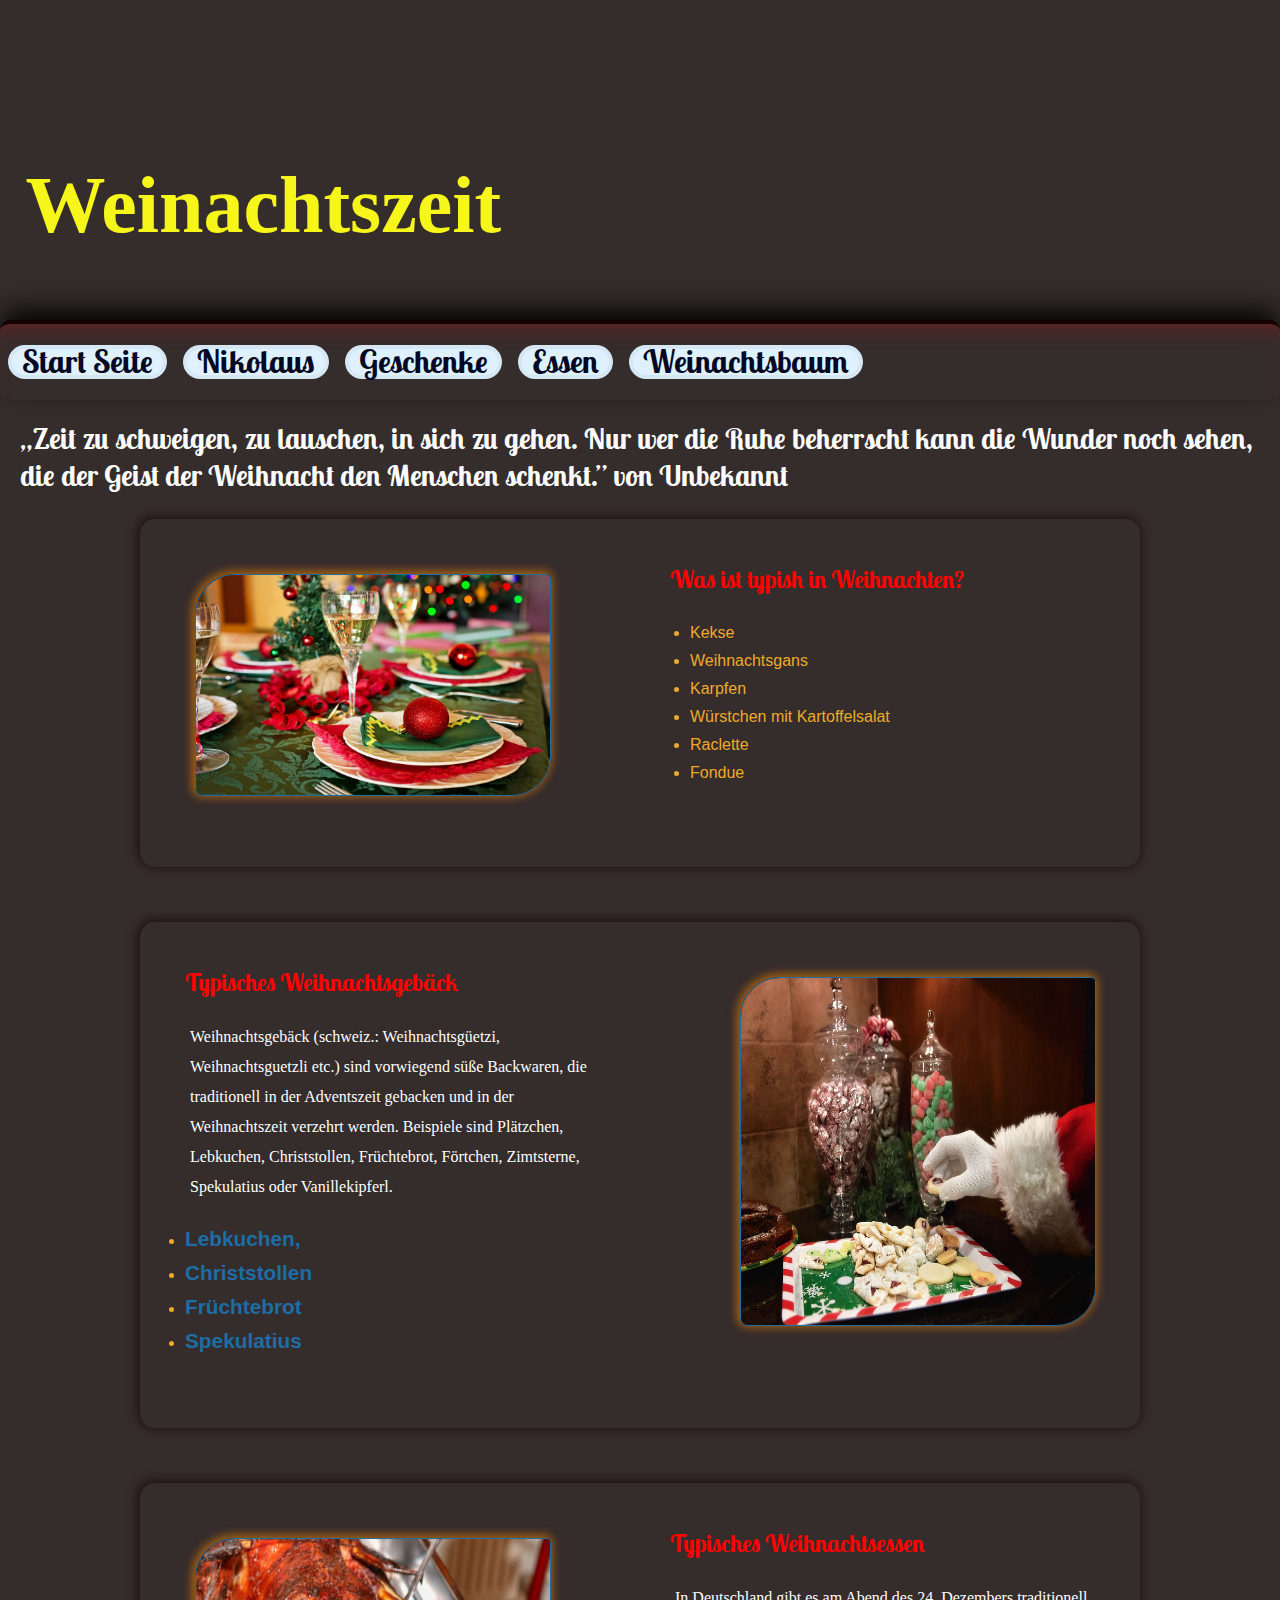
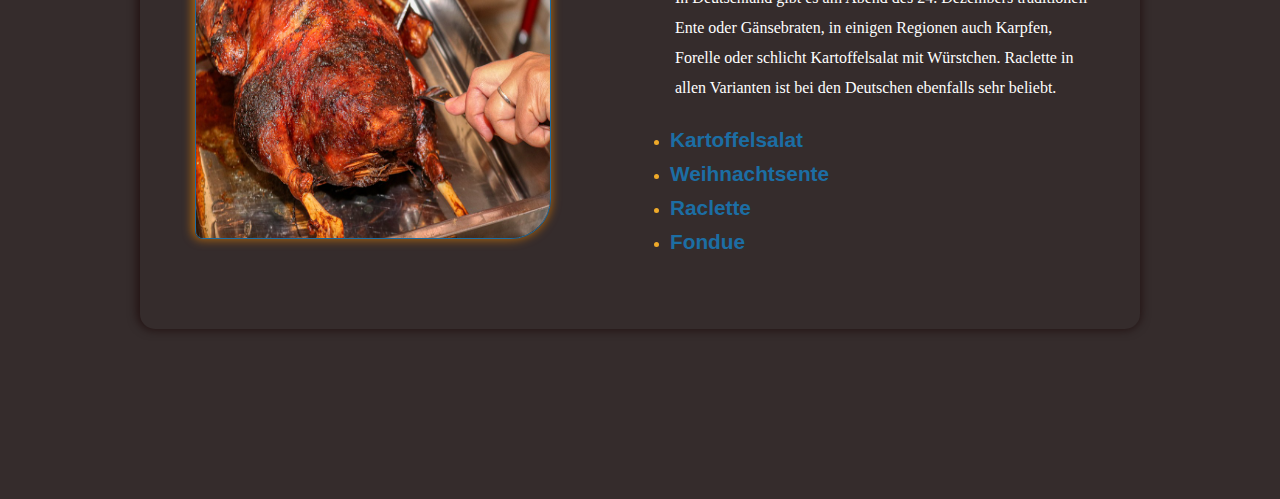
==== Pages/essen.html @ 0c72d951 "fff" ====
<!DOCTYPE html>
<html lang="en">
  <head>
    <meta charset="UTF-8" />
    <meta http-equiv="X-UA-Compatible" content="IE=edge" />
    <meta name="viewport" content="width=device-width, initial-scale=1.0" />

    <link rel="stylesheet" href="../Main.css" />
    <title>Kultur Deutschlands</title>
  </head>
  <body>
    <header>
      <nav>
        <ul>
          <li>
            <a href="../Pages/index.html">
              <span>Start Seite</span>
              <img src="../Imges/6348021.png" alt="Nikolaus Icon" />
            </a>
          </li>
          <li>
            <a href="./nikolaus.html">
              <span>Nikolaus</span
              ><img src="../Imges/6273389.png" alt="Nikolaus Icon" />
            </a>
          </li>

          <li>
            <a href="./Geschenke.html"
              ><span>Geschenke</span>
              <img src="../Imges/2743309.png" alt="Geschenck Icon" />
            </a>
          </li>
          <li>
            <a href="./essen.html">
              <span>Essen</span
              ><img
                src="../Imges/2366085.png"
                alt="Teller,Gabl und Messer Icon"
              />
            </a>
          </li>
          <li>
            <a href="./Weinachtsbaum.html">
              <span>Weinachtsbaum</span
              ><img src="../Imges/268229.png" alt="Weinachtsbaum Icon" />
            </a>
          </li>
        </ul>
      </nav>
    </header>
    <div class="header-main">
      <h1>
        „Zeit zu schweigen, zu lauschen, in sich zu gehen. Nur wer die Ruhe
        beherrscht kann die Wunder noch sehen, die der Geist der Weihnacht den
        Menschen schenkt.” von Unbekannt
      </h1>
    </div>
    <main class="weinachten1">
      <section class="weinachten">
        <div>
          <img
            src="../Imges/christmas-table-1909796_960_720.jpg"
            alt="Nikolaus"
          />
        </div>
        <div class="text">
          <h2>Was ist typish in Weihnachten?</h2>
          <div>
            <li>Kekse</li>
            <li>Weihnachtsgans</li>
            <li>Karpfen</li>
            <li>Würstchen mit Kartoffelsalat</li>
            <li>Raclette</li>
            <li>Fondue</li>
          </div>
        </div>
      </section>
      <section class="weinachten">
        <div>
          <img src="../Imges/santa-2706246_960_720.jpg" alt="Weinachtsman" />
        </div>
        <div class="text">
          <h2>Typisches Weihnachtsgebäck</h2>
          <p>
            Weihnachtsgebäck (schweiz.: Weihnachtsgüetzi, Weihnachtsguetzli
            etc.) sind vorwiegend süße Backwaren, die traditionell in der
            Adventszeit gebacken und in der Weihnachtszeit verzehrt werden.
            Beispiele sind Plätzchen, Lebkuchen, Christstollen, Früchtebrot,
            Förtchen, Zimtsterne, Spekulatius oder Vanillekipferl.

            <li>
              <a
                href="https://www.backenmachtgluecklich.de/rezepte/weiche-lebkuchen-backen.html"
                >Lebkuchen,</a
              >
            </li>
            <li>
              <a
                href="https://www.einfachbacken.de/rezepte/christstollen-omas-bestes-rezept"
                >Christstollen</a
              >
            </li>
            <li>
              <a
                href="https://www.chefkoch.de/rezepte/380831124456478/Fruechtebrot-supereinfach.html"
                >Früchtebrot</a
              >
            </li>
            <li>
              <a
                href="https://www.backenmachtgluecklich.de/rezepte/spekulatius.html"
                >Spekulatius</a
              >
            </li>
          </p>
        </div>
      </section>

      <section class="weinachten">
        <div>
          <img src="../Imges/goose-4718538_960_720.jpg" alt="Weinachtsman" />
        </div>
        <div class="text">
          <h2>Typisches Weihnachtsessen</h2>
          <p>
            In Deutschland gibt es am Abend des 24. Dezembers traditionell Ente
            oder Gänsebraten, in einigen Regionen auch Karpfen, Forelle oder
            schlicht Kartoffelsalat mit Würstchen. Raclette in allen Varianten
            ist bei den Deutschen ebenfalls sehr beliebt.

            <li>
              <a
                href="https://www.essen-und-trinken.de/rezepte/60083-rzpt-kartoffelsalat-mit-wuerstchen"
              >
                Kartoffelsalat</a
              >
            </li>
            <li>
              <a
                href="https://www.tastybits.de/rezepte/fleisch-gefluegel/weihnachtsgans/"
                >Weihnachtsente</a
              >
            </li>
            <li>
              <a
                href="https://www.lecker.de/raclette-pfaennchen-die-besten-rezepte-75326.html"
              >
                Raclette</a
              >
            </li>
            <li>
              <a
                href="https://www.backenmachtgluecklich.de/rezepte/spekulatius.html"
                >Fondue</a
              >
            </li>
          </p>
        </div>
      </section>
    </main>
    <footer></footer>
  </body>
</html>
---- Main.css ----
@import url("https://fonts.googleapis.com/css2?family=Lobster+Two:ital,wght@1,700&display=swap");
nav img, nav ul {
  display: flex;
  justify-content: center;
  align-items: center;
}

header {
  height: 140px;
  background-image: url(https://as2.ftcdn.net/v2/jpg/01/82/33/33/1000_F_182333331_Sb4Ispnl8oW0VNYmLO5DPg4IFoPo6waP.jpg);
  background-position: center;
  background-repeat: no-repeat;
  background-size: cover;
}

nav {
  background-color: rgb(96, 130, 208);
  border-top: 4px solid rgb(19, 1, 1);
  box-shadow: 0px -12px 27px -3px, inset 0px 18px 37px -35px red;
  border-radius: 10px;
  width: 100vw;
  position: fixed;
  bottom: 0;
}
nav ul {
  justify-content: space-around;
}
nav ul li {
  list-style: none;
}
nav ul span {
  display: none;
}
nav a {
  margin: 2px;
}
nav img:hover {
  transform: rotate(180deg) scale(-1);
}
nav img {
  width: 10vw;
  height: 15%;
  padding: 3px;
  outline: 2px dotted rgb(255, 255, 255);
  border-radius: 10px;
  transition-duration: 1s;
}

@media (min-width: 825px) {
  header {
    width: 100vw;
    height: 400px;
    background-image: url(https://as1.ftcdn.net/v2/jpg/02/27/53/08/1000_F_227530863_cRCROuNmITlNIBK9hzijGqv5x0ktnN4F.jpg);
    background-position: center;
    background-repeat: no-repeat;
    background-size: cover;
    position: relative;
  }
  header::after {
    content: "Weinachtszeit";
    position: absolute;
    top: 40%;
    left: 2%;
    font-weight: 900;
    font-size: 80px;
    color: rgb(246, 246, 27);
  }
  nav {
    display: flex;
    height: 20%;
    background: rgba(168, 21, 21, 0);
    position: absolute;
    bottom: 0;
  }
  nav ul li {
    border: 4px solid rgba(33, 30, 32, 0.045);
    margin: 8px;
    height: 45%;
    padding: 10px;
    border-radius: 20px;
    background-color: #dff1fe;
  }
  nav a {
    color: rgb(3, 9, 36);
    text-decoration: none;
    font-family: "Lobster Two", cursive;
    font-weight: 800;
    font-size: 2rem;
  }
  nav a span {
    margin-top: -58px;
    display: block;
  }
  nav img {
    display: none;
  }
}
h1 {
  font-size: 1.2rem;
  color: rgb(4, 0, 0);
  padding: 10px;
  font-family: "Lobster Two", cursive;
}

main {
  display: flex;
  flex-wrap: wrap;
  margin: 15px;
}

h1 {
  font-size: 5vw;
}

.header-main {
  margin: 10px;
}

.weinachten {
  padding: 15px;
  display: flex;
  flex-flow: column;
  min-width: 200px;
  max-width: 550px;
  border-radius: 15px;
  margin: 0 auto 55px;
  box-shadow: -1px -1px 10px 2px rgba(22, 1, 1, 0.6196078431);
  -webkit-box-shadow: -1px -1px 10px 2px rgba(22, 1, 1, 0.6196078431);
  -moz-box-shadow: -1px -1px 10px 2px rgba(22, 1, 1, 0.6196078431);
}
.weinachten img {
  width: 70%;
  display: block;
  height: 80%;
  border: 1px solid #1c6ea4;
  border-radius: 40px 5px 40px 8px;
  margin: 25px auto;
  box-shadow: -1px -1px 10px 2px rgba(232, 128, 0, 0.8039215686);
  -webkit-box-shadow: -1px -1px 10px 2px rgba(232, 128, 0, 0.6666666667);
  -moz-box-shadow: -1px -1px 10px 2px rgba(232, 128, 0, 0.6941176471);
}
.weinachten div li {
  margin: 10px;
  font-size: 1rem;
  color: rgb(49, 19, 216);
  font-family: "Gill Sans", "Gill Sans MT", Calibri, "Trebuchet MS", sans-serif;
}
.weinachten div li a {
  color: #1c6ea4;
  text-decoration: none;
  font-family: "Gill Sans", "Gill Sans MT", Calibri, "Trebuchet MS", sans-serif;
  font-weight: 800;
}
.weinachten div .img {
  width: 70%;
  display: block;
  height: 80%;
  border: 1px solid #1c6ea4;
  border-radius: 40px 5px 40px 8px;
  margin: 25px auto;
  box-shadow: -1px -1px 10px 2px rgba(232, 128, 0, 0.8039215686);
  -webkit-box-shadow: -1px -1px 10px 2px rgba(232, 128, 0, 0.6666666667);
  -moz-box-shadow: -1px -1px 10px 2px rgba(232, 128, 0, 0.6941176471);
}
.weinachten hr {
  background-color: aqua;
  height: 5px;
  width: 300px;
  margin: 0 auto;
  background: rgb(208, 33, 98);
  background: linear-gradient(123deg, rgb(208, 33, 98) 17%, rgb(18, 187, 137) 51%, rgb(18, 85, 208) 100%);
}
.weinachten h2 {
  font-family: "Lobster Two", cursive;
  padding: 10px;
}
.weinachten p {
  font-size: 4vw;
  line-height: 120%;
  padding: 15px;
}

footer {
  height: 150px;
  background-image: url(https://cdn.pixabay.com/photo/2017/11/13/10/28/christmas-2945213_960_720.jpg);
}

@media (min-width: 915px) {
  body {
    background-color: rgb(53, 44, 44);
  }
  h1 {
    font-size: 1.8rem;
    color: white;
  }
  .weinachten1 {
    display: flex;
    flex-flow: column;
  }
  .weinachten {
    display: flex;
    flex-flow: row;
    max-width: 80%;
  }
  .weinachten div {
    width: 50%;
    margin: 20px;
  }
  .weinachten div li {
    color: #efaa29;
  }
  .weinachten img {
    width: 80%;
    margin: 20px;
  }
  .weinachten .text {
    margin: -10;
  }
  .weinachten hr {
    width: 80%;
    margin-bottom: 20px;
  }
  .weinachten h2 {
    color: rgb(255, 1, 1);
  }
  .weinachten p {
    font-size: 1rem;
    color: white;
    line-height: 30px;
  }
  .weinachten a {
    font-size: 1.3rem;
  }
  .weinachten:nth-child(2) {
    flex-flow: row-reverse;
  }
  .weinachten:nth-child(2) img {
    margin-left: 80px;
  }
  footer {
    height: 100px;
  }
}
* {
  margin: 0;
  padding: 0;
  box-sizing: border-box;
}/*# sourceMappingURL=Main.css.map */
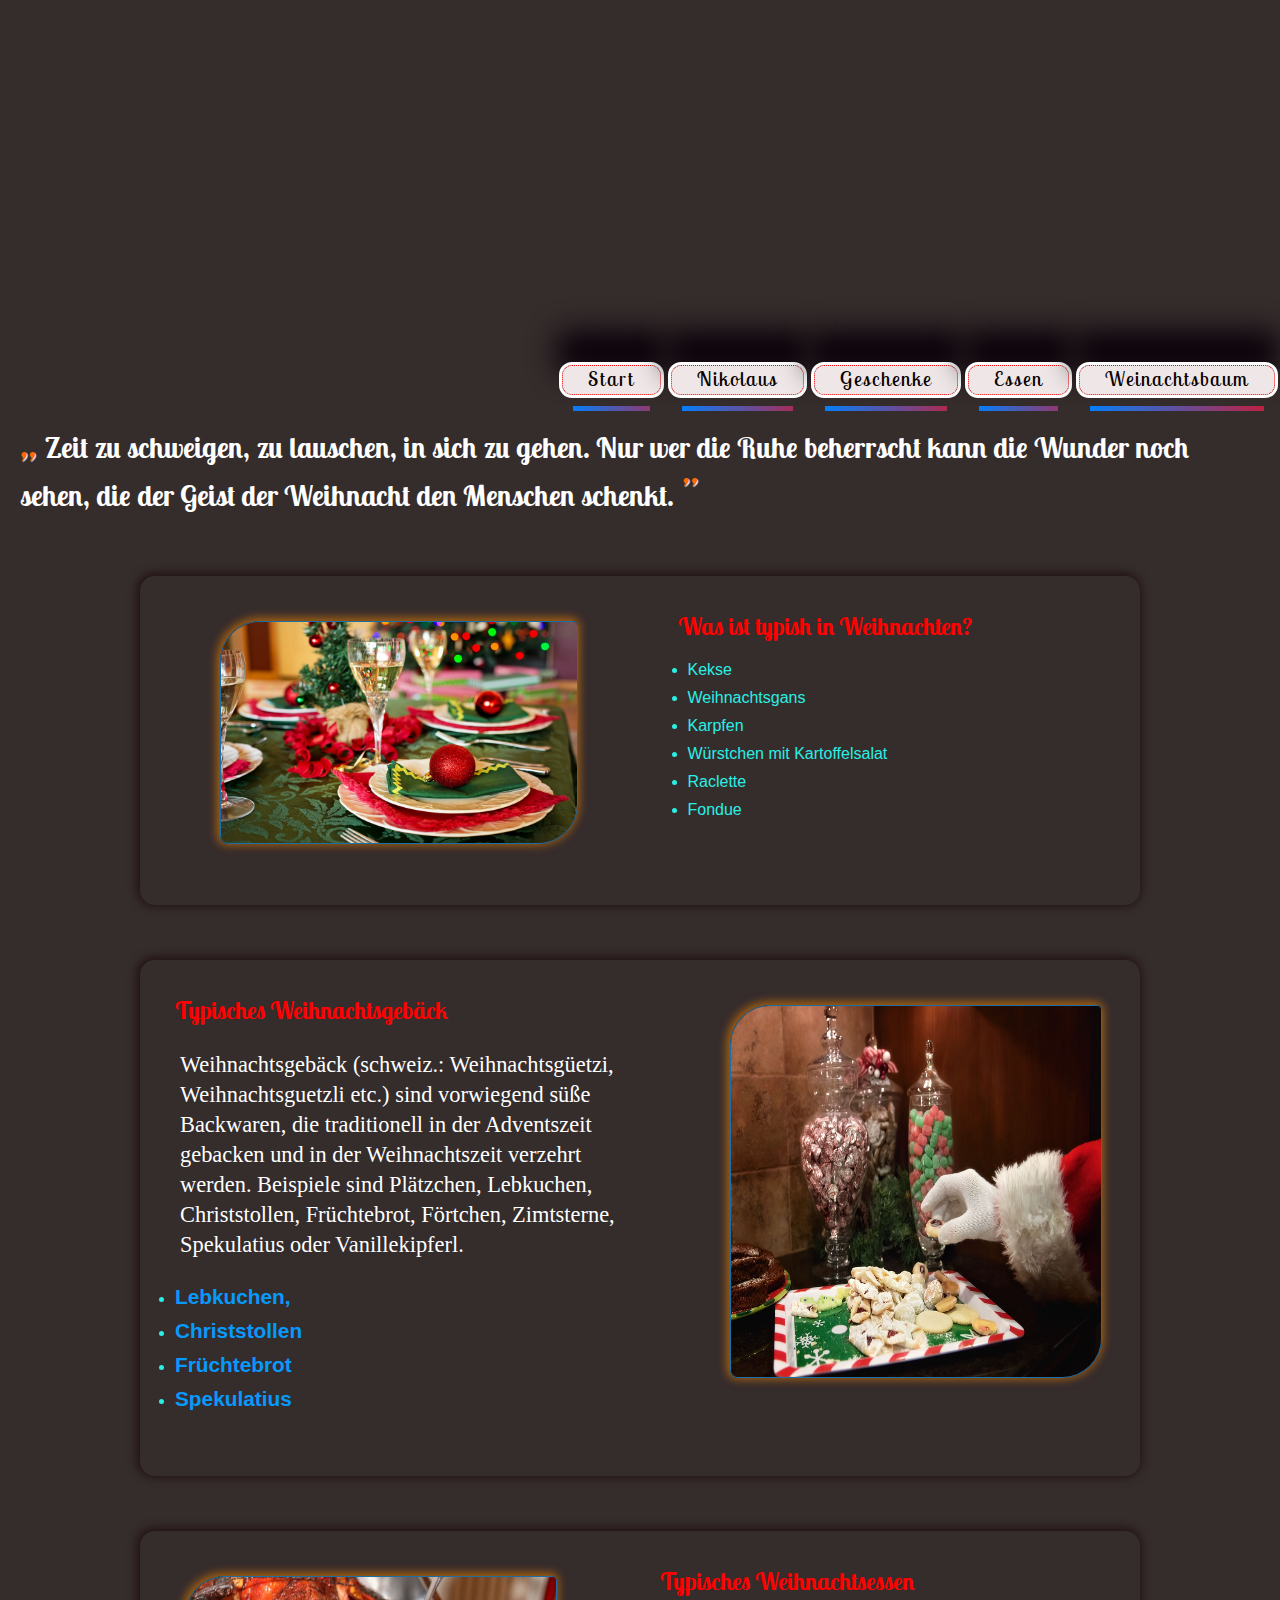
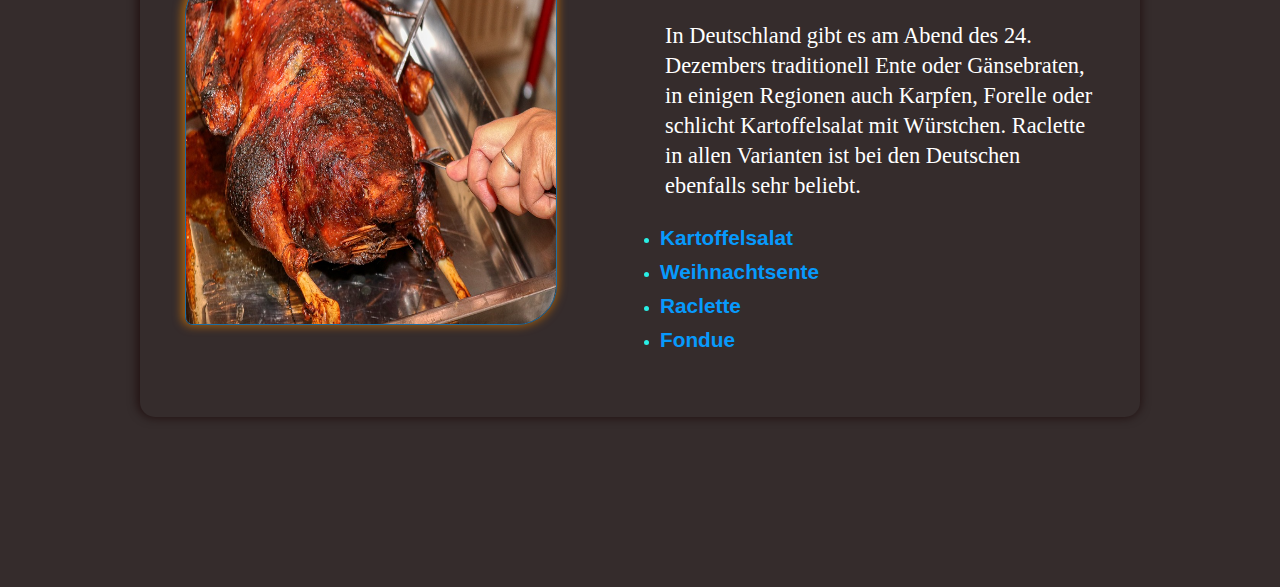
==== commit 5ff40d76: "hh" ====
--- a/Pages/essen.html
+++ b/Pages/essen.html
@@ -10,50 +10,36 @@
   </head>
   <body>
     <header>
+
+
       <nav>
+        <div class="icon"><img src="https://cdn-icons-png.flaticon.com/512/1071/1071815.png" alt="" width="10% " ></div>
         <ul>
           <li>
-            <a href="../Pages/index.html">
-              <span>Start Seite</span>
-              <img src="../Imges/6348021.png" alt="Nikolaus Icon" />
-            </a>
+            <a href="../Pages/index.html" > Start</a>
+            
           </li>
           <li>
-            <a href="./nikolaus.html">
-              <span>Nikolaus</span
-              ><img src="../Imges/6273389.png" alt="Nikolaus Icon" />
-            </a>
+            <a href="./nikolaus.html"> Nikolaus</a>
           </li>
 
           <li>
-            <a href="./Geschenke.html"
-              ><span>Geschenke</span>
-              <img src="../Imges/2743309.png" alt="Geschenck Icon" />
-            </a>
+            <a href="./Geschenke.html"> Geschenke</a>
           </li>
           <li>
-            <a href="./essen.html">
-              <span>Essen</span
-              ><img
-                src="../Imges/2366085.png"
-                alt="Teller,Gabl und Messer Icon"
-              />
-            </a>
+            <a href="./essen.html">Essen </a>
           </li>
           <li>
-            <a href="./Weinachtsbaum.html">
-              <span>Weinachtsbaum</span
-              ><img src="../Imges/268229.png" alt="Weinachtsbaum Icon" />
-            </a>
+            <a href="./Weinachtsbaum.html">Weinachtsbaum </a>
           </li>
         </ul>
       </nav>
     </header>
     <div class="header-main">
       <h1>
-        „Zeit zu schweigen, zu lauschen, in sich zu gehen. Nur wer die Ruhe
+        <span>„ </span>Zeit zu schweigen, zu lauschen, in sich zu gehen. Nur wer die Ruhe
         beherrscht kann die Wunder noch sehen, die der Geist der Weihnacht den
-        Menschen schenkt.” von Unbekannt
+        Menschen schenkt.<span> ”</span>
       </h1>
     </div>
     <main class="weinachten1">
@@ -159,6 +145,37 @@
         </div>
       </section>
     </main>
+
+    <div class="navbarfotter">
+      <ul>
+        <li>
+          <a href="../Pages/index.html">
+            <img src="../Imges/6348021.png" alt="Nikolaus Icon" />
+          </a>
+        </li>
+        <li>
+          <a href="./nikolaus.html">
+            <img src="../Imges/6273389.png" alt="Nikolaus Icon" />
+          </a>
+        </li>
+
+        <li>
+          <a href="./Geschenke.html">
+            <img src="../Imges/2743309.png" alt="Geschenck Icon" />
+          </a>
+        </li>
+        <li>
+          <a href="./essen.html">
+            <img src="../Imges/2366085.png" alt="Teller,Gabl und Messer Icon" />
+          </a>
+        </li>
+        <li>
+          <a href="./Weinachtsbaum.html">
+            <img src="../Imges/268229.png" alt="Weinachtsbaum Icon" />
+          </a>
+        </li>
+      </ul>
+    </div>
     <footer></footer>
   </body>
 </html>
--- a/Main.css
+++ b/Main.css
@@ -1,5 +1,5 @@
 @import url("https://fonts.googleapis.com/css2?family=Lobster+Two:ital,wght@1,700&display=swap");
-nav img, nav ul {
+.navbarfotter img, .navbarfotter a, .navbarfotter ul {
   display: flex;
   justify-content: center;
   align-items: center;
@@ -12,32 +12,54 @@
   background-repeat: no-repeat;
   background-size: cover;
 }
-
-nav {
-  background-color: rgb(96, 130, 208);
-  border-top: 4px solid rgb(19, 1, 1);
-  box-shadow: 0px -12px 27px -3px, inset 0px 18px 37px -35px red;
+header nav {
+  display: none;
+}
+
+.navbarfotter {
+  display: block;
+  border: 2px solid rgb(14, 1, 1);
+  box-shadow: inset 5px 30px 98px -59px rgb(94, 3, 94);
   border-radius: 10px;
+  position: fixed;
+  bottom: 0px;
   width: 100vw;
-  position: fixed;
-  bottom: 0;
-}
-nav ul {
+  background-color: wheat;
+}
+.navbarfotter ul {
+  padding-top: 7px;
+  padding-bottom: 7px;
+  border: 2px solid rgba(149, 7, 7, 0.394);
+  border-radius: 10px;
   justify-content: space-around;
-}
-nav ul li {
+  height: 100%;
+}
+.navbarfotter ul li {
   list-style: none;
 }
-nav ul span {
-  display: none;
-}
-nav a {
+.navbarfotter a {
   margin: 2px;
 }
-nav img:hover {
+.navbarfotter a img:hover {
   transform: rotate(180deg) scale(-1);
 }
-nav img {
+.navbarfotter a img {
+  background-color: white;
+  box-shadow: inset 0px 0px 88px -67px rgb(240, 17, 188);
+  width: 62%;
+  height: 15%;
+  padding: 3px;
+  outline: 2px solid rgb(2, 73, 35);
+  border-right: 2px solid rgba(255, 0, 0, 0.437);
+  border-bottom: 2px solid rgba(209, 6, 6, 0.543);
+  border-left: 2px solid rgba(10, 0, 0, 0.497);
+  border-radius: 10px;
+  transition-duration: 1s;
+}
+.navbarfotter img:hover {
+  transform: rotate(180deg) scale(-1);
+}
+.navbarfotter img {
   width: 10vw;
   height: 15%;
   padding: 3px;
@@ -48,7 +70,7 @@
 
 @media (min-width: 825px) {
   header {
-    width: 100vw;
+    width: 100%;
     height: 400px;
     background-image: url(https://as1.ftcdn.net/v2/jpg/02/27/53/08/1000_F_227530863_cRCROuNmITlNIBK9hzijGqv5x0ktnN4F.jpg);
     background-position: center;
@@ -56,42 +78,40 @@
     background-size: cover;
     position: relative;
   }
-  header::after {
-    content: "Weinachtszeit";
-    position: absolute;
-    top: 40%;
-    left: 2%;
-    font-weight: 900;
-    font-size: 80px;
-    color: rgb(246, 246, 27);
-  }
-  nav {
+  header nav {
     display: flex;
-    height: 20%;
-    background: rgba(168, 21, 21, 0);
-    position: absolute;
-    bottom: 0;
-  }
-  nav ul li {
-    border: 4px solid rgba(33, 30, 32, 0.045);
-    margin: 8px;
-    height: 45%;
-    padding: 10px;
-    border-radius: 20px;
-    background-color: #dff1fe;
-  }
-  nav a {
-    color: rgb(3, 9, 36);
+    height: 100%;
+    justify-content: space-between;
+  }
+  header nav ul {
+    display: flex;
+    align-self: flex-end;
+    margin-left: 10px;
+  }
+  header nav ul li {
+    box-shadow: 0px -28px 29px 6px rgb(10, 1, 10);
+    background-color: rgb(239, 231, 231);
+    list-style: none;
+    border-radius: 10px;
+    margin: 5px;
+    outline: 3px solid white;
+    border: 1px dotted red;
+    height: 30px;
+  }
+  header nav ul a {
+    font-family: "Lobster Two", cursive;
+    letter-spacing: 2px;
     text-decoration: none;
-    font-family: "Lobster Two", cursive;
-    font-weight: 800;
-    font-size: 2rem;
-  }
-  nav a span {
-    margin-top: -58px;
-    display: block;
-  }
-  nav img {
+    color: rgb(8, 0, 0);
+    margin: 10px;
+    font-size: 20px;
+    padding: 15px;
+    border-bottom: 5px solid;
+    -o-border-image: linear-gradient(45deg, rgb(3, 127, 252), rgb(255, 0, 0)) 1;
+       border-image: linear-gradient(45deg, rgb(3, 127, 252), rgb(255, 0, 0)) 1;
+    width: 150px;
+  }
+  .navbarfotter {
     display: none;
   }
 }
@@ -110,6 +130,12 @@
 
 h1 {
   font-size: 5vw;
+}
+h1 span {
+  font-size: 38px;
+  font-weight: 900;
+  color: rgb(255, 106, 0);
+  text-shadow: 1px 1px 1px white;
 }
 
 .header-main {
@@ -146,7 +172,7 @@
   font-family: "Gill Sans", "Gill Sans MT", Calibri, "Trebuchet MS", sans-serif;
 }
 .weinachten div li a {
-  color: #1c6ea4;
+  color: #079afc;
   text-decoration: none;
   font-family: "Gill Sans", "Gill Sans MT", Calibri, "Trebuchet MS", sans-serif;
   font-weight: 800;
@@ -189,6 +215,9 @@
   body {
     background-color: rgb(53, 44, 44);
   }
+  .header-main {
+    margin-bottom: 50px;
+  }
   h1 {
     font-size: 1.8rem;
     color: white;
@@ -202,12 +231,29 @@
     flex-flow: row;
     max-width: 80%;
   }
+  .weinachten .img-nic {
+    width: 100%;
+  }
+  .weinachten .img-nic img {
+    float: left;
+    width: 35%;
+    height: 57%;
+  }
+  .weinachten .img-nico {
+    width: 100%;
+    margin: 0;
+    padding: 0;
+  }
+  .weinachten .img-nico img {
+    height: 30%;
+    margin: 20px auto;
+  }
   .weinachten div {
-    width: 50%;
-    margin: 20px;
+    width: 80%;
+    margin: 10px;
   }
   .weinachten div li {
-    color: #efaa29;
+    color: #29efe5;
   }
   .weinachten img {
     width: 80%;
@@ -224,18 +270,42 @@
     color: rgb(255, 1, 1);
   }
   .weinachten p {
-    font-size: 1rem;
+    font-size: 1.4rem;
     color: white;
     line-height: 30px;
   }
   .weinachten a {
     font-size: 1.3rem;
   }
+  .weinachten:nth-child(1) {
+    padding-left: 50px;
+  }
+  .weinachten:nth-child(1) img {
+    margin-right: 80px;
+  }
   .weinachten:nth-child(2) {
     flex-flow: row-reverse;
   }
   .weinachten:nth-child(2) img {
     margin-left: 80px;
+  }
+  .weinachten:nth-child(2) .img3 {
+    height: 70%;
+    width: 80%;
+    margin-top: 20%;
+  }
+  .weinachten-baum {
+    padding-right: 0px;
+  }
+  .weinachten-baum div {
+    margin: 1px0;
+  }
+  .weinachten-baum img {
+    margin: 10% 0;
+    width: 100%;
+  }
+  .weinachten-baum p {
+    margin-left: -10;
   }
   footer {
     height: 100px;
